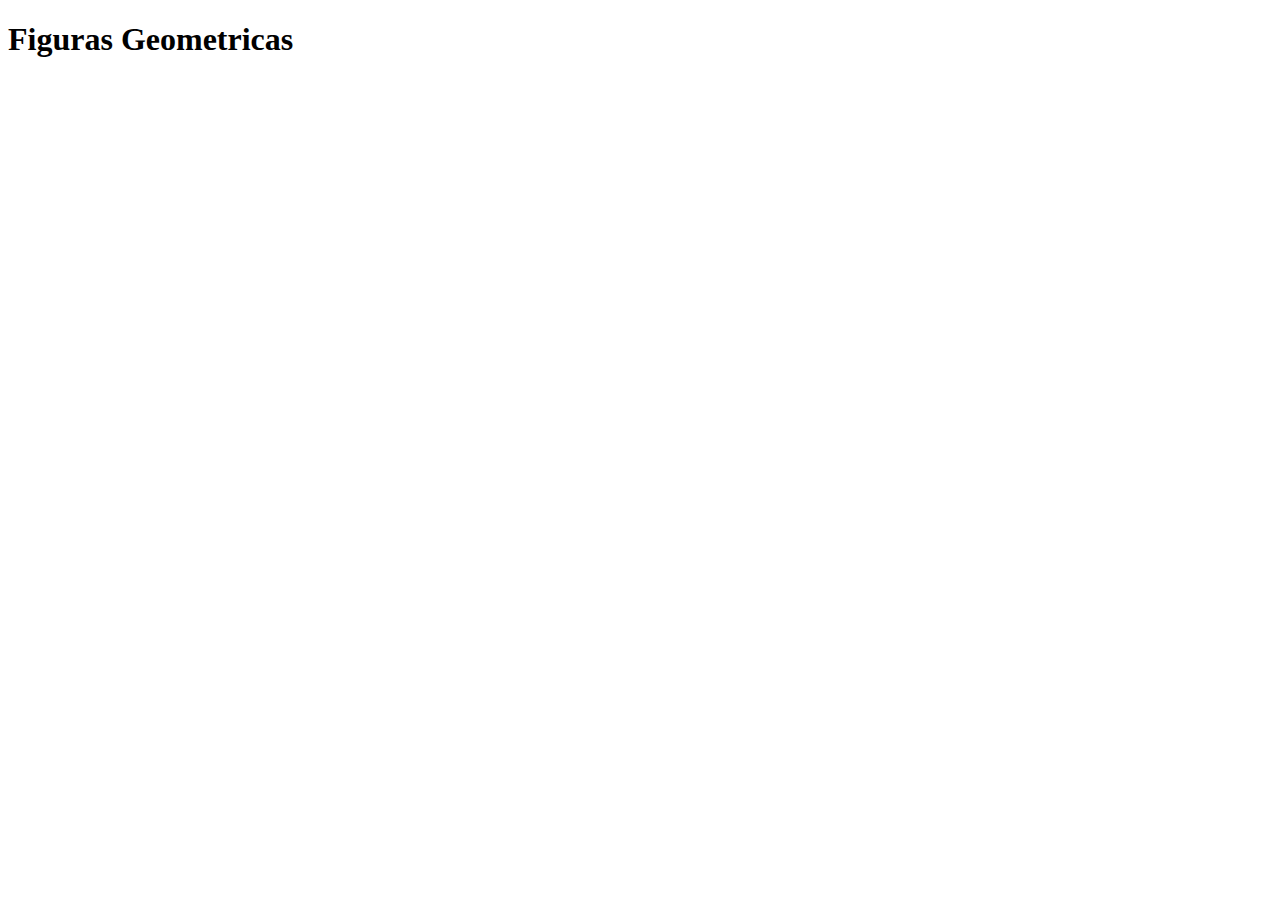
==== figures.html @ d5bc913c "Taller 1 - Creación funciones figuras geométricas" ====
<!DOCTYPE html>
<html lang="en">
<head>
    <meta charset="UTF-8">
    <meta http-equiv="X-UA-Compatible" content="IE=edge">
    <meta name="viewport" content="width=device-width, initial-scale=1.0">
    <title>Figuras Geométricas</title>
</head>
<body>
    <main>
        <h1 class="title">Figuras Geometricas</h1>
    </main>
    

    <script src="./figures.js"></script>
</body>
</html>
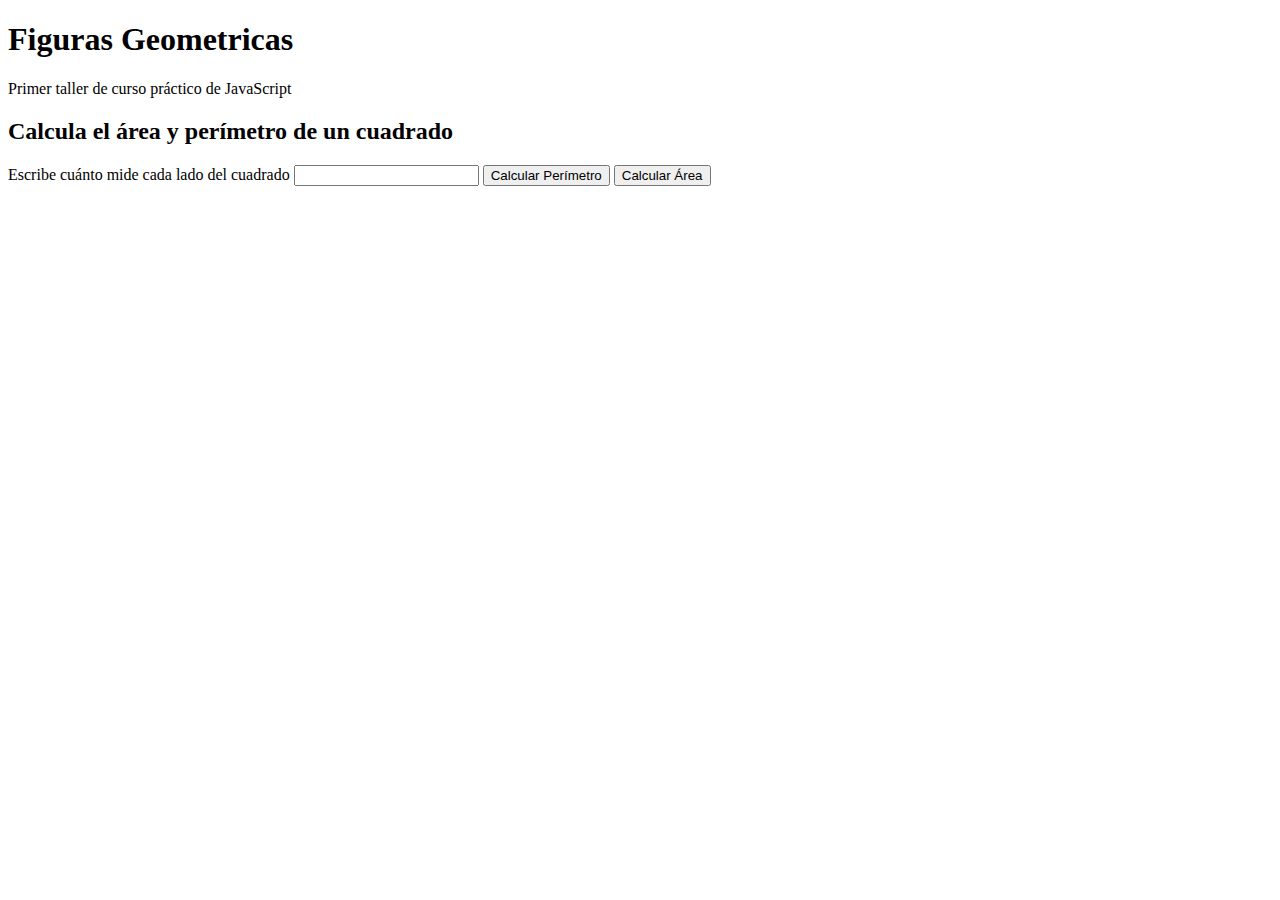
==== commit 73203225: "Interactuando con JS desde HTML" ====
--- a/figures.html
+++ b/figures.html
@@ -7,10 +7,26 @@
     <title>Figuras Geométricas</title>
 </head>
 <body>
+    <header class="header">
+        <h1 class="title">Figuras Geometricas</h1>
+        <p>Primer taller de curso práctico de JavaScript</p>
+    </header>
     <main>
-        <h1 class="title">Figuras Geometricas</h1>
+        <section>
+            <h2>Calcula el área y perímetro de un cuadrado</h2>
+
+            <form action="">
+                <label for="InputCuadrado">
+                    <span>Escribe cuánto mide cada lado del cuadrado</span>
+                    <input type="number" id="InputCuadrado" name="InputCuadrado">
+
+                    <input value="Calcular Perímetro" type="button" onclick="calcularPerimetroCuadrado()">
+                    <input value="Calcular Área" type="button" onclick="calcularAreaCuadrado()">
+                </label>
+            </form>
+        </section>
     </main>
-    
+
 
     <script src="./figures.js"></script>
 </body>
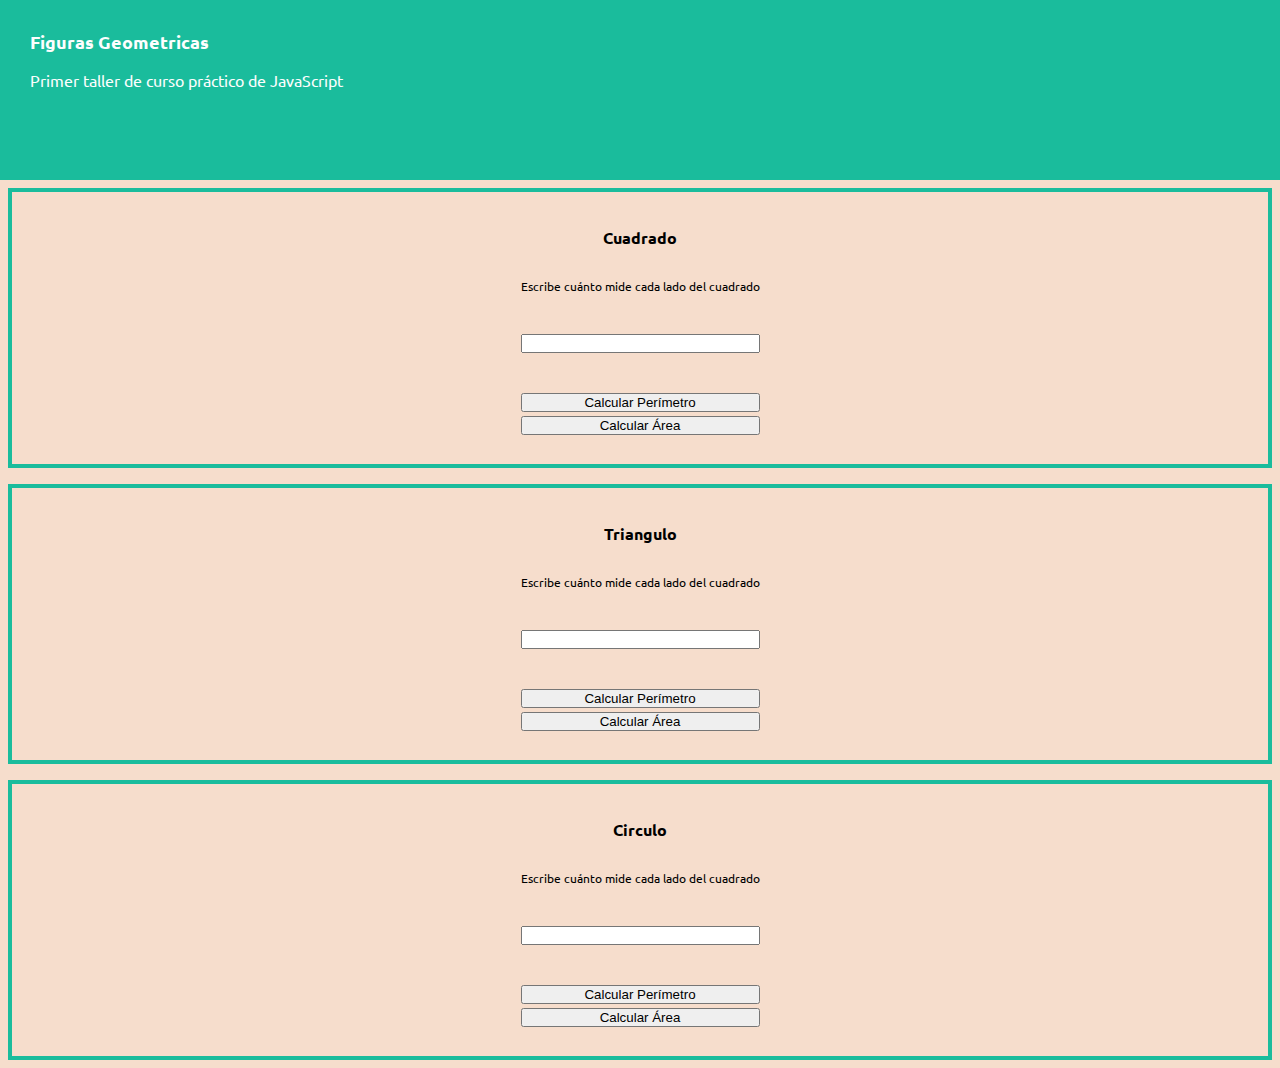
==== commit f194afd8: "Diseño CSS figuras geométricas" ====
--- a/figures.html
+++ b/figures.html
@@ -5,26 +5,58 @@
     <meta http-equiv="X-UA-Compatible" content="IE=edge">
     <meta name="viewport" content="width=device-width, initial-scale=1.0">
     <title>Figuras Geométricas</title>
+    <link rel="stylesheet" href="./figures.css">
+    <link rel="preconnect" href="https://fonts.googleapis.com">
+    <link rel="preconnect" href="https://fonts.gstatic.com" crossorigin>
+    <link href="https://fonts.googleapis.com/css2?family=Ubuntu:wght@300;400;500;700&display=swap" rel="stylesheet">
 </head>
 <body>
     <header class="header">
         <h1 class="title">Figuras Geometricas</h1>
-        <p>Primer taller de curso práctico de JavaScript</p>
+        <p class="subtitle">Primer taller de curso práctico de JavaScript</p>
     </header>
-    <main>
-        <section>
-            <h2>Calcula el área y perímetro de un cuadrado</h2>
+    <main class="main">
+        <div class="square-container">
+            <h2 class="square-title">Cuadrado</h2>
 
             <form action="">
-                <label for="InputCuadrado">
-                    <span>Escribe cuánto mide cada lado del cuadrado</span>
-                    <input type="number" id="InputCuadrado" name="InputCuadrado">
+                <label class="square-form" for="InputCuadrado" >
+                    <span class="square-description">Escribe cuánto mide cada lado del cuadrado</span>
+                    <input class="input" type="number" id="InputCuadrado" name="InputCuadrado">
 
-                    <input value="Calcular Perímetro" type="button" onclick="calcularPerimetroCuadrado()">
-                    <input value="Calcular Área" type="button" onclick="calcularAreaCuadrado()">
+                    <input class="perimeter-button" value="Calcular Perímetro" type="button" onclick="calcularPerimetroCuadrado()">
+                    <input class="area-button" value="Calcular Área" type="button" onclick="calcularAreaCuadrado()">
                 </label>
             </form>
-        </section>
+        </div>
+
+        <div class="square-container">
+            <h2 class="square-title">Triangulo</h2>
+
+            <form action="">
+                <label class="square-form" for="InputCuadrado" >
+                    <span class="square-description">Escribe cuánto mide cada lado del cuadrado</span>
+                    <input class="input" type="number" id="InputCuadrado" name="InputCuadrado">
+
+                    <input class="perimeter-button" value="Calcular Perímetro" type="button" onclick="calcularPerimetroCuadrado()">
+                    <input class="area-button" value="Calcular Área" type="button" onclick="calcularAreaCuadrado()">
+                </label>
+            </form>
+        </div>
+
+        <div class="square-container">
+            <h2 class="square-title">Circulo</h2>
+
+            <form action="">
+                <label class="square-form" for="InputCuadrado" >
+                    <span class="square-description">Escribe cuánto mide cada lado del cuadrado</span>
+                    <input class="input" type="number" id="InputCuadrado" name="InputCuadrado">
+
+                    <input class="perimeter-button" value="Calcular Perímetro" type="button" onclick="calcularPerimetroCuadrado()">
+                    <input class="area-button" value="Calcular Área" type="button" onclick="calcularAreaCuadrado()">
+                </label>
+            </form>
+        </div>
     </main>
 
 
--- a/figures.css
+++ b/figures.css
@@ -0,0 +1,84 @@
+:root {
+    --sm: 1.2rem;
+    --md: 1.6rem;
+    --lg: 1.8rem;
+    --primary-color: #1ABC9C;
+    --seconday-color: #F6DDCC;
+    --font-color: #FDFEFE;
+}
+
+* {
+    box-sizing: border-box;
+    margin: 0;
+    padding: 0;
+}
+
+html {
+    font-size: 62.5%;
+}
+
+body {
+    font-family: 'Ubuntu', sans-serif;
+}
+
+.header {
+    background-color: var(--primary-color);
+    color: var(--font-color);
+    width: 100%;
+    height: 20vh;
+    padding: 3rem;
+    display: flex;
+    flex-direction: column;
+}
+
+.header h1 {
+    margin-bottom: 1.6rem;
+    font-size: var(--lg);
+}
+
+.header p {
+    font-size: var(--md);
+}
+
+.main {
+    width: 100%;
+    height: 100%;
+    background-color: var(--seconday-color);
+    display: flex;
+    justify-content: center;
+    flex-wrap: wrap;
+}
+
+.square-container {
+    width: 100%;
+    height: 28rem;
+    margin: 0.8rem;
+    padding-top: 3.5rem;
+    border: 0.4rem solid var(--primary-color);
+    display: flex;
+    flex-direction: column;
+    align-items: center;
+}
+
+.square-title {
+    font-size: var(--md);
+    margin-bottom: 3rem;
+}
+
+.square-form {
+    display: flex;
+    flex-direction: column;
+}
+
+.square-description {
+    font-size: var(--sm);
+    margin-bottom: 4rem;
+}
+
+.input {
+    margin-bottom: 4rem;
+}
+
+.perimeter-button {
+    margin-bottom: 0.4rem;
+}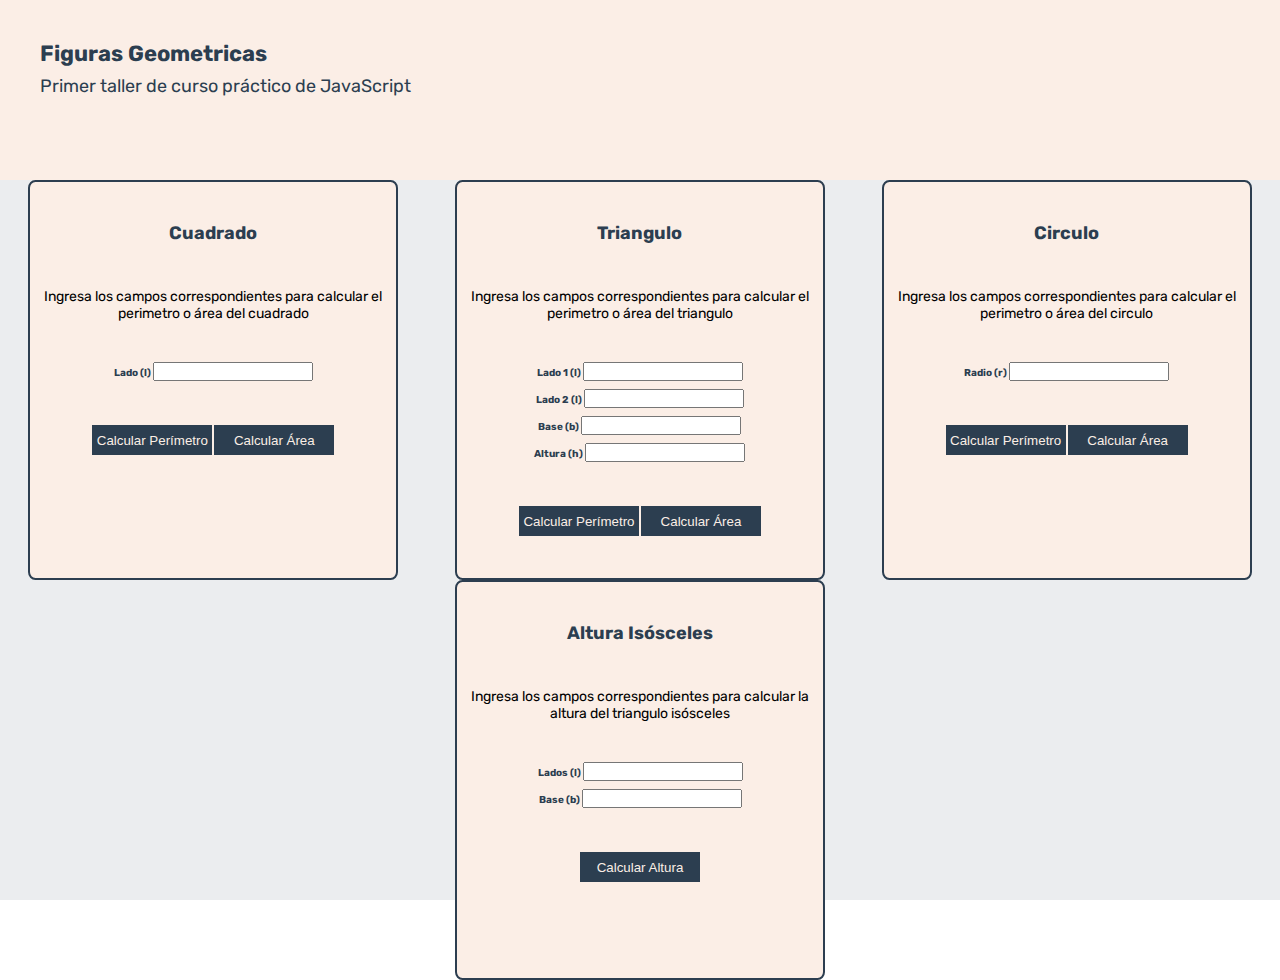
==== commit bb99b8fd: "Funcionamiento triangulo, circulo e isósceles y diseño CSS" ====
--- a/figures.html
+++ b/figures.html
@@ -8,57 +8,117 @@
     <link rel="stylesheet" href="./figures.css">
     <link rel="preconnect" href="https://fonts.googleapis.com">
     <link rel="preconnect" href="https://fonts.gstatic.com" crossorigin>
-    <link href="https://fonts.googleapis.com/css2?family=Ubuntu:wght@300;400;500;700&display=swap" rel="stylesheet">
+    <link href="https://fonts.googleapis.com/css2?family=Rubik:wght@300;400;500;600&display=swap" rel="stylesheet">
 </head>
 <body>
     <header class="header">
         <h1 class="title">Figuras Geometricas</h1>
         <p class="subtitle">Primer taller de curso práctico de JavaScript</p>
     </header>
+
     <main class="main">
-        <div class="square-container">
-            <h2 class="square-title">Cuadrado</h2>
+
+
+        <div class="figure-container">
+            <h2 class="figure-title">Cuadrado</h2>
 
             <form action="">
-                <label class="square-form" for="InputCuadrado" >
-                    <span class="square-description">Escribe cuánto mide cada lado del cuadrado</span>
-                    <input class="input" type="number" id="InputCuadrado" name="InputCuadrado">
+                <label class="figure-form" for="InputCuadrado">
+                    <p>Ingresa los campos correspondientes para calcular el perimetro o área del cuadrado</p>
+
+                    <div>
+                        <span>Lado (l)</span>
+                        <input type="number" id="InputCuadrado" name="InputCuadrado">
+                    </div>
+
+                </label>
 
                     <input class="perimeter-button" value="Calcular Perímetro" type="button" onclick="calcularPerimetroCuadrado()">
                     <input class="area-button" value="Calcular Área" type="button" onclick="calcularAreaCuadrado()">
-                </label>
+
             </form>
         </div>
 
-        <div class="square-container">
-            <h2 class="square-title">Triangulo</h2>
+
+        <div class="figure-container">
+            <h2 class="figure-title">Triangulo</h2>
 
             <form action="">
-                <label class="square-form" for="InputCuadrado" >
-                    <span class="square-description">Escribe cuánto mide cada lado del cuadrado</span>
-                    <input class="input" type="number" id="InputCuadrado" name="InputCuadrado">
+                <label class="figure-form" for="InputLado1Triangulo">
+                    <p>Ingresa los campos correspondientes para calcular el perimetro o área del triangulo</p>
+                <div>
+                    <span>Lado 1 (l)</span>
+                    <input type="number" id="InputLado1Triangulo" name="InputLado1Triangulo">
+                </div>
+                 
+                </label>
+                <label class="figure-form" for="InputLado2Triangulo">
+                    <div>
+                        <span>Lado 2 (l)</span>
+                        <input type="number" id="InputLado2Triangulo" name="InputLado2Triangulo">
+                    </div>
 
-                    <input class="perimeter-button" value="Calcular Perímetro" type="button" onclick="calcularPerimetroCuadrado()">
-                    <input class="area-button" value="Calcular Área" type="button" onclick="calcularAreaCuadrado()">
                 </label>
+                <label class="figure-form" for="InputBaseTriangulo">
+                    <div>
+                        <span>Base (b)</span>
+                        <input type="number" id="InputBaseTriangulo" name="InputBaseTriangulo">
+                    </div>
+                </label>
+                <label class="figure-form" for="InputAlturaTriangulo">
+                    <div>
+                        <span>Altura (h)</span>
+                        <input type="number" id="InputAlturaTriangulo" name="InputAlturaTriangulo">
+                    </div>
+                </label>
+
+                    <input class="perimeter-button" value="Calcular Perímetro" type="button" onclick="calcularPerimetroTriangulo()">
+                    <input class="area-button" value="Calcular Área" type="button" onclick="calcularAreaTriangulo()">
             </form>
         </div>
 
-        <div class="square-container">
-            <h2 class="square-title">Circulo</h2>
+        <div class="figure-container">
+            <h2 class="figure-title">Circulo</h2>
 
             <form action="">
-                <label class="square-form" for="InputCuadrado" >
-                    <span class="square-description">Escribe cuánto mide cada lado del cuadrado</span>
-                    <input class="input" type="number" id="InputCuadrado" name="InputCuadrado">
+                <label class="figure-form" for="InputCirculo">
+                    <p>Ingresa los campos correspondientes para calcular el perimetro o área del circulo</p>
+                    <div>
+                        <span>Radio (r)</span>
+                        <input type="number" id="InputCirculo" name="InputCirculo">
+                    </div>
 
-                    <input class="perimeter-button" value="Calcular Perímetro" type="button" onclick="calcularPerimetroCuadrado()">
-                    <input class="area-button" value="Calcular Área" type="button" onclick="calcularAreaCuadrado()">
                 </label>
+                
+                    <input class="perimeter-button" value="Calcular Perímetro" type="button" onclick="calcularPerimetroCirculo()">
+                    <input class="area-button" value="Calcular Área" type="button" onclick="calcularAreaCirculo()">
             </form>
         </div>
+
+        <div class="figure-container">
+            <h2 class="figure-title">Altura Isósceles</h2>
+
+            <form action="">
+                <label class="figure-form" for="InputLadosIsosceles">
+                    <p>Ingresa los campos correspondientes para calcular la altura del triangulo isósceles</p>
+                    <div>
+                        <span>Lados (l)</span>
+                        <input type="number" id="InputLadosIsosceles" name="InputLadosIsosceles">
+                    </div>
+                </label>
+                <label class="figure-form" for="InputBaseIsosceles">
+                    <div>
+                        <span>Base (b)</span>
+                        <input type="number" id="InputBaseIsosceles" name="InputBaseIsosceles">
+                    </div>
+            
+                </label>
+
+                    <input class="altura-button" value="Calcular Altura" type="button" onclick="calcularAlturaTriangulo()">
+            </form>
+        </div>
+        
     </main>
-
 
     <script src="./figures.js"></script>
 </body>
--- a/figures.css
+++ b/figures.css
@@ -1,10 +1,10 @@
 :root {
-    --sm: 1.2rem;
-    --md: 1.6rem;
-    --lg: 1.8rem;
-    --primary-color: #1ABC9C;
-    --seconday-color: #F6DDCC;
-    --font-color: #FDFEFE;
+    --font: #2C3E50;
+    --lg: 2.2rem;
+    --md: 1.8rem;
+    --sm: 1.4rem;
+    --primary-color: #EBEDEF   ;
+    --seconday-color: #FBEEE6;
 }
 
 * {
@@ -18,22 +18,20 @@
 }
 
 body {
-    font-family: 'Ubuntu', sans-serif;
+    font-family: 'Rubik', sans-serif;
 }
 
 .header {
-    background-color: var(--primary-color);
-    color: var(--font-color);
+    background-color: var(--seconday-color);
+    color: var(--font);
     width: 100%;
     height: 20vh;
-    padding: 3rem;
-    display: flex;
-    flex-direction: column;
+    padding: 4rem;
 }
 
 .header h1 {
-    margin-bottom: 1.6rem;
     font-size: var(--lg);
+    margin-bottom: 0.8rem;
 }
 
 .header p {
@@ -41,44 +39,64 @@
 }
 
 .main {
-    width: 100%;
+    background-color: var(--primary-color);
     height: 100%;
+    height: 80vh;
+    display: flex;
+    justify-content: space-around;
+    align-items: center;
+    flex-wrap: wrap;
+}   
+
+.figure-container {
+    width: 37rem;
+    height: 40rem;
     background-color: var(--seconday-color);
+    border: 0.2rem solid var(--font);
+    border-radius: 2%;
     display: flex;
-    justify-content: center;
-    flex-wrap: wrap;
+    flex-direction: column;
+    justify-content: flex-start;
+    text-align: center;
 }
 
-.square-container {
-    width: 100%;
-    height: 28rem;
-    margin: 0.8rem;
-    padding-top: 3.5rem;
-    border: 0.4rem solid var(--primary-color);
-    display: flex;
-    flex-direction: column;
-    align-items: center;
+.figure-title {
+    font-size: var(--md);
+    color: var(--font);
+    margin-top: 4rem;
+    margin-bottom: 4rem;
 }
 
-.square-title {
-    font-size: var(--md);
-    margin-bottom: 3rem;
-}
-
-.square-form {
+.figure-form {
+    padding: 0.4rem;
     display: flex;
     flex-direction: column;
 }
 
-.square-description {
+.figure-form p {
     font-size: var(--sm);
     margin-bottom: 4rem;
 }
 
-.input {
-    margin-bottom: 4rem;
+.figure-form span {
+    color: var(--font);
+    font-weight: bold;
 }
 
-.perimeter-button {
-    margin-bottom: 0.4rem;
-}+.figure-form div input {
+    width: 16rem;
+}
+
+.perimeter-button, 
+.altura-button,
+.area-button {
+    background-color: var(--font);
+    color: var(--seconday-color);
+    margin-top: 4rem;
+    width: 12rem;
+    height: 3rem;
+    border: none;
+}
+
+.perimeter-button {}
+
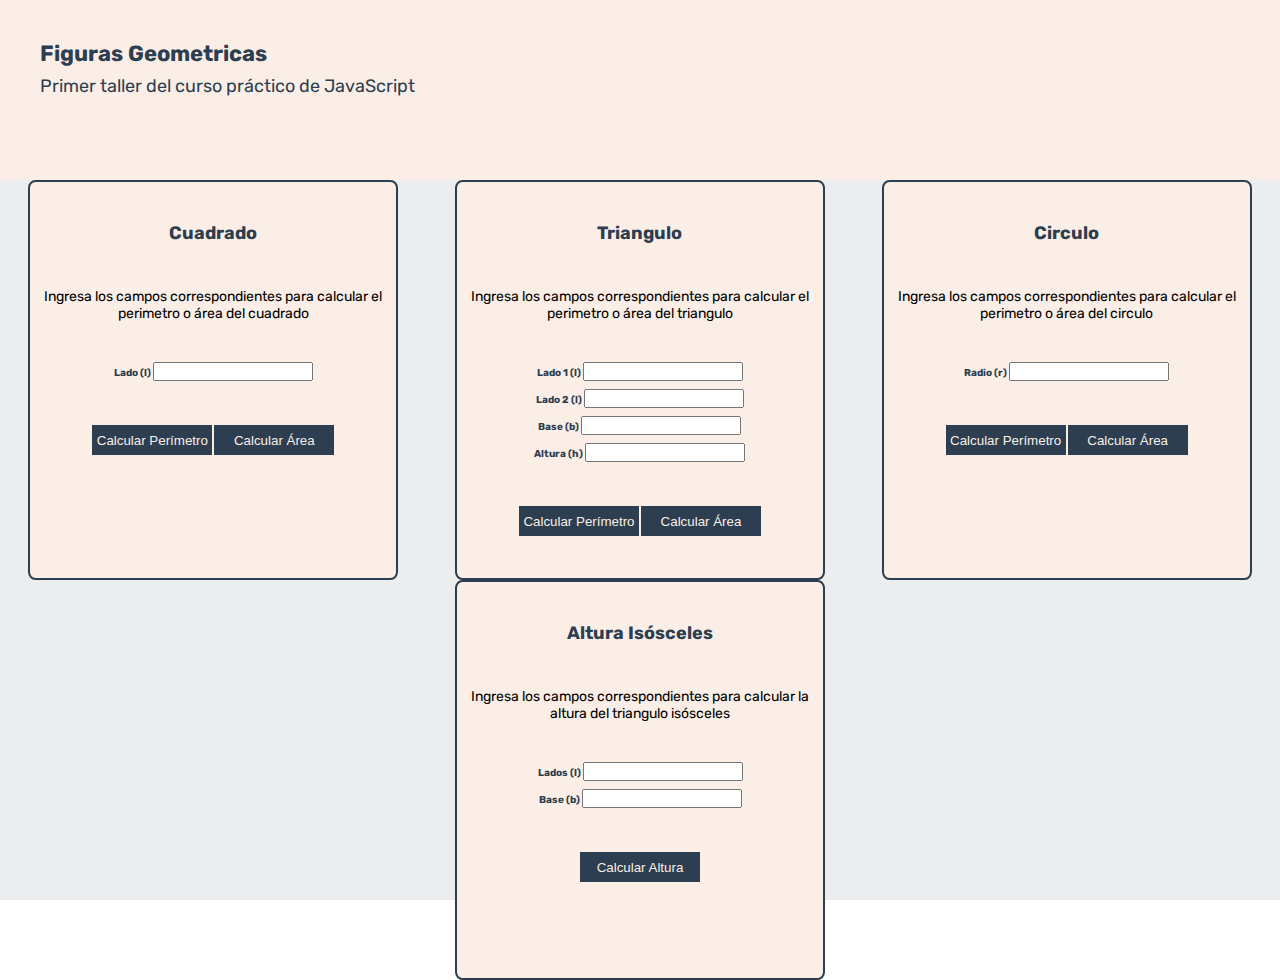
==== commit 971b9c40: "Taller 2 - Creación web descuento de un producto" ====
--- a/figures.html
+++ b/figures.html
@@ -13,7 +13,7 @@
 <body>
     <header class="header">
         <h1 class="title">Figuras Geometricas</h1>
-        <p class="subtitle">Primer taller de curso práctico de JavaScript</p>
+        <p class="subtitle">Primer taller del curso práctico de JavaScript</p>
     </header>
 
     <main class="main">
--- a/figures.css
+++ b/figures.css
@@ -96,7 +96,4 @@
     width: 12rem;
     height: 3rem;
     border: none;
-}
-
-.perimeter-button {}
-
+}